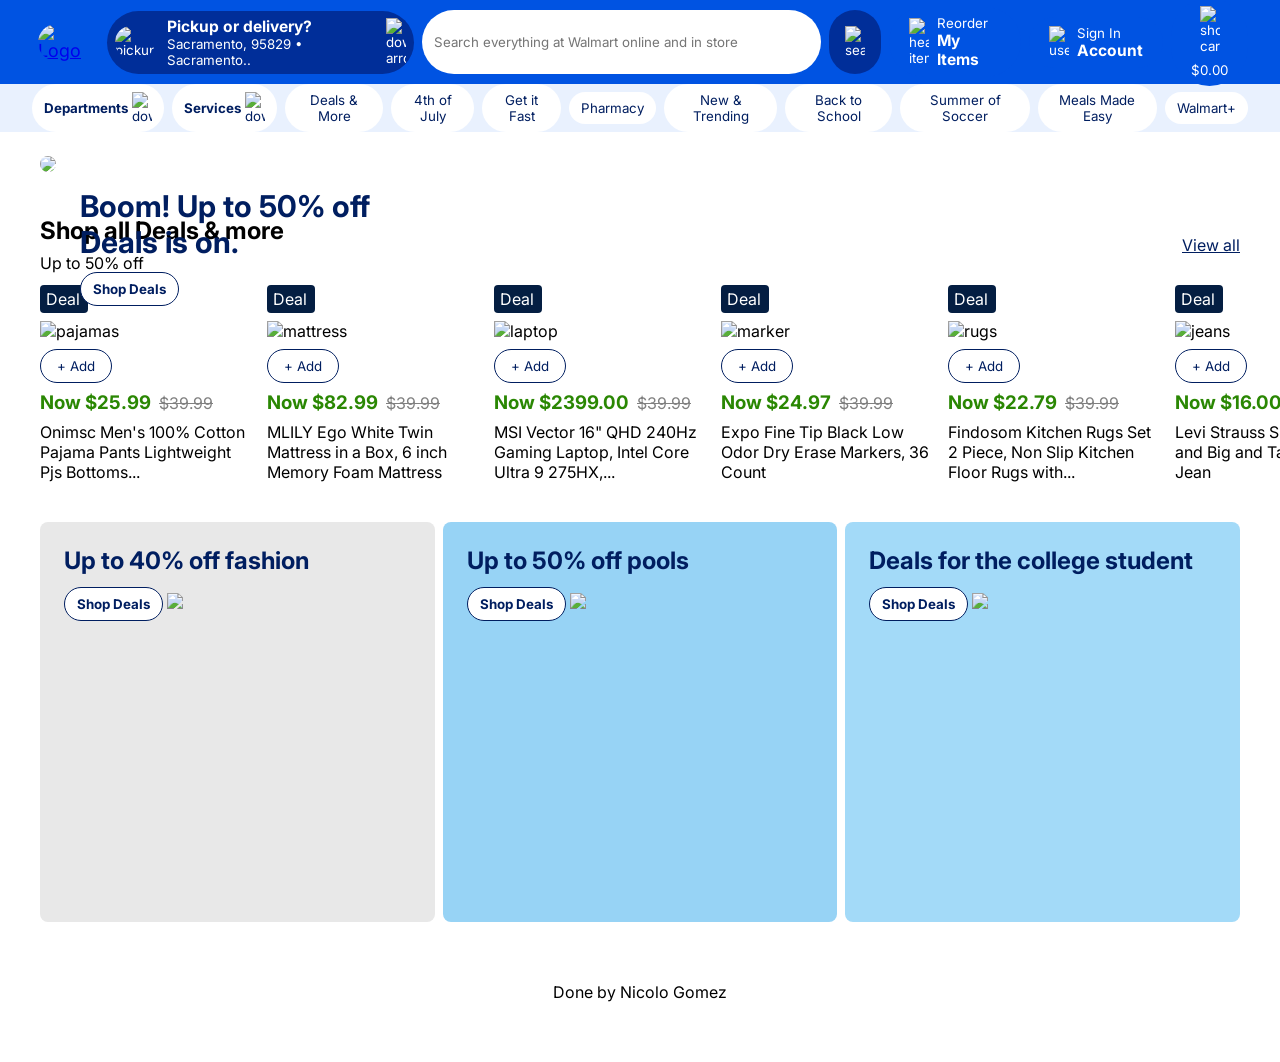
==== index.html @ cf4bde4d "walmart-rebuild-nicolo-gomez" ====
<!DOCTYPE html>
<html>
<head>

  <title>Walmart Exercise Nicolo Gomez</title>

  <link rel="preconnect" href="https://fonts.googleapis.com">
  <link rel="preconnect" href="https://fonts.gstatic.com" crossorigin>
  <link href="https://fonts.googleapis.com/css2?family=Inter:ital,opsz,wght@0,14..32,100..900;1,14..32,100..900&display=swap" rel="stylesheet">


  <link rel="stylesheet" href="styles.css">

</head>

<body>

  <header>

    <nav class="navbar">
      <a href="https://www.walmart.com/"><img class="logo" src="assets/spark-icon.svg" alt="Logo"></a>
      <button id="pickup"><img id="pickup-icon" src="assets/pickup.webp" alt="pickup"><div class="nav-actions-text"><h3>Pickup or delivery?</h3><p>Sacramento, 95829 • Sacramento..</p></div><img class="nav-actions-icons" src="assets/down-arrow.svg" alt="down-arrow"></button>
      <div class="search-bar">
        <input type="text" placeholder="Search everything at Walmart online and in store">
        <button class="nav-actions"><img class="nav-actions-icons" src="assets/search.svg" alt="search"></button>
      </div>
      <button class="nav-actions"><img class="nav-actions-icons" src="assets/heart-items.svg" alt="heart-items">
        <div class="nav-actions-text">Reorder<br><h3>My Items</h3>
        </div>
      </button>
      <button class="nav-actions"><img class="nav-actions-icons" src="assets/user.svg" alt="user">
        <div class="nav-actions-text">Sign In<br><h3>Account</h3>
        </div>
      </button>
      <button class="nav-actions" id="shop-cart"><img class="nav-actions-icons" src="assets/shopping-cart.svg" alt="shopping-cart">$0.00</button>
    </nav>

    <div class="category-nav">
      <button><strong>Departments</strong><img class="nav-actions-icons" src="assets/down-arrow-blue.svg" alt="down"></button>
      <button><strong>Services</strong><img class="nav-actions-icons" src="assets/down-arrow-blue.svg" alt="down"></button>
      <button>Deals & More</button>
      <button>4th of July</button>
      <button>Get it Fast</button>
      <button>Pharmacy</button>
      <button>New & Trending</button>
      <button>Back to School</button>
      <button>Summer of Soccer</button>
      <button>Meals Made Easy</button>
      <button>Walmart+</button>
    </div>

  </header>

  <main>
    <section class="hero">
      <img src="assets/hero-banner.jpg">
      <div class="hero-text">
        <h1>Boom! Up to 50% off Deals is on.</h1>
        <button><strong>Shop Deals</strong></button>
      </div>
    </section>

    <section class="products">

      <div class="products-header">
        <div>
          <h2>Shop all Deals & more</h2>
          <p>Up to 50% off</p>
        </div>
        <a href="#">View all</a>
      </div>

      <div class="product-list">

        <div class="product-card">
          <div class="deal-pill">Deal</div>
          <img src="assets/product-1.jpeg" alt="pajamas">
          <button>+ Add</button>
          <div class="price"><h3>Now $25.99</h3><p><s>$39.99</s></p></div>
          <p>Onimsc Men's 100% Cotton Pajama Pants Lightweight Pjs Bottoms...</p>
        </div>

        <div class="product-card">
          <div class="deal-pill">Deal</div>
          <img src="assets/product-2.jpeg" alt="mattress">
          <button>+ Add</button>
          <div class="price"><h3>Now $82.99</h3><p><s>$39.99</s></p></div>
          <p>MLILY Ego White Twin Mattress in a
          Box, 6 inch Memory Foam Mattress</p>
        </div>

        <div class="product-card">
          <div class="deal-pill">Deal</div>
          <img src="assets/product-3.png" alt="laptop">
          <button>+ Add</button>
          <div class="price"><h3>Now $2399.00</h3><p><s>$39.99</s></p></div>
          <p>MSI Vector 16" QHD 240Hz Gaming
          Laptop, Intel Core Ultra 9 275HX,...</p>
        </div>

        <div class="product-card">
          <div class="deal-pill">Deal</div>
          <img src="assets/product-4.jpeg" alt="marker">
          <button>+ Add</button>
          <div class="price"><h3>Now $24.97</h3><p><s>$39.99</s></p></div>
          <p>Expo Fine Tip Black Low Odor Dry
          Erase Markers, 36 Count</p>
        </div>

        <div class="product-card">
          <div class="deal-pill">Deal</div>
          <img src="assets/product-5.jpeg" alt="rugs">
          <button>+ Add</button>
          <div class="price"><h3>Now $22.79</h3><p><s>$39.99</s></p></div>
          <p>Findosom Kitchen Rugs Set 2 Piece,
          Non Slip Kitchen Floor Rugs with...</p>
        </div>

        <div class="product-card">
          <div class="deal-pill">Deal</div>
          <img src="assets/product-6.jpeg" alt="jeans">
          <button>+ Add</button>
          <div class="price"><h3>Now $16.00</h3><p><s>$39.99</s></p></div>
          <p>Levi Strauss Signature Men's and
          Big and Tall Carpenter Jean</p>
        </div>

      </div>

    </section>

    <section class="banners">
      <div id="fashion">
        <h1>Up to 40% off fashion</h1>
        <button><strong>Shop Deals</strong></button>
        <img src="assets/fashion.png">
      </div>
      <div id="pools">
        <h1>Up to 50% off pools</h1>
        <button><strong>Shop Deals</strong></button>
        <img src="assets/pool.png">
      </div>
      <div id="college">
        <h1>Deals for the college student</h1>
        <button><strong>Shop Deals</strong></button>
        <img src="assets/college.png">
      </div>
    </section>
  </main>

  <footer>
    <p>Done by Nicolo Gomez</p>
  </footer>


</body>

</html>
---- styles.css ----
* {
  margin: 0;
  padding: 0;
  box-sizing: border-box;
}

body, button, input {
  font-family: "Inter", sans-serif;
}

.navbar {
  width: 100%;
  height: 60px;
  background-color: #0053e2;
  display: flex;
  gap: 8px;
  align-items: center;
  padding: 42px 32px;
  justify-content: space-between;
  font-size: 18px;
}

.logo {
  width: 50px;
  padding: 6px 6px;
  border-radius: 999px;
}

.logo:hover {
  background-color: #001e60;
}

#pickup {
  display: flex;
  align-items: center;
  gap: 12px;
  color: white;
  background-color: #002e99;
  padding: 6px 8px;
  border-radius: 999px;
  border: none;
}

#pickup-icon {
  width: 40px;
  border-radius: 999px;
}

#pickup:hover {
  background-color: #001e60;
}

.nav-actions-icons {
  width: 20px;
}

.navbar .search-bar button {
  background-color: #002e99;
  padding: 16px 16px;
}

.search-bar {
  display: flex;
  width: 40%;
  gap: 8px;
}

.search-bar input {
  width: 100%;
  padding: 14px 12px;
  border-radius: 999px;
  border: none;
}

.nav-actions {
  display: flex;
  align-items: center;
  gap: 8px;
  color: white;
  background-color: #0053e2;
  padding: 8px 20px;
  border-radius: 999px;
  border: none;
}

.nav-actions:hover {
  background-color: #001e60;
}

.nav-actions-text {
 text-align: left;
}

#shop-cart {
  display: flex;
  flex-direction: column;
}

.category-nav {
  width: 100%;
  height: 24px;
  background-color: #e9f1fe;
  display: flex;
  gap: 8px;
  align-items: center;
  padding: 24px 32px;

}

.category-nav button {
  display: flex;
  align-items: center;
  gap: 4px;
  background-color: white;
  color: #001e60;
  text-decoration: none;
  padding: 8px 12px;
  border-radius: 999px;
  border: none;
}

.category-nav button:hover {
  border: 1px solid #001e60;
}

.hero {
  gap: 24px;
  position: relative;
  margin: 24px 40px;
}

.hero img {
  width: 100%;
  border-radius: 8px;
}

.hero-text {
  position: absolute;
  top: 32px;
  left: 40px;
  font-size: 20px;
  width: 30%;
  color: #001e60;
}

.hero-text h1 {
  margin-bottom: 12px;
}

.hero-text button {
  background-color: white;
  color: #001e60;
  text-decoration: none;
  padding: 8px 12px;
  border-radius: 999px;
  border: 1px solid #001e60;
}

.hero-text button:hover {
  border: 2px solid #001e60;
}

.products {
  margin: 40px 40px;
}

.products-header {
  display: flex;
  align-items: center;
  justify-content: space-between;
  margin-bottom: 12px;
}
.products-header h2 {
  margin-bottom: 8px;
}

.products-header a {
  color: #001e60;
}

.product-list {
  display: grid;
  align-items: center;
  grid-template-columns: repeat(6, 1fr);
  gap: 12px;
  justify-content: space-between;
}

.product-card {
  display: flex;
  flex-direction: column;
  gap: 8px;
  border: 0px solid black;
}

.product-card img {
  width: 215px;
}

.product-card button {
  background-color: white;
  color: #001e60;
  text-decoration: none;
  padding: 8px 12px;
  border-radius: 999px;
  border: 1px solid #001e60;
  width: 72px;
}

.product-card button:hover {
  border: 2px solid #001e60;
}

.product-card h3 {
  color: #2a8703;
}

.price {
  display: flex;
  align-items: center;
  gap: 8px;
}

.price p {
  color: gray;
}

.deal-pill {
  background-color: #041e42;
  color: white;
  padding: 4px 6px;
  border-radius: 4px;
  width: 48px;
}

.banners {
  display: flex;
  align-items: center;
  gap: 8px;
  justify-content: space-between;
  margin: 24px 40px;
}

.banners div {
  width: 440px;
  padding: 24px 24px;
  border-radius: 8px;
  background-color: lightblue;
  height: 400px;
}

.banners div h1 {
  color: #001e60;
  margin-bottom: 12px;
}

.banners button {
  background-color: white;
  color: #001e60;
  text-decoration: none;
  padding: 8px 12px;
  border-radius: 999px;
  border: 1px solid #001e60;
}

.banners button:hover {
  border: 2px solid #001e60;
}

.banners img {
  width: 380px;
}

#fashion {
  background-color: #e8e8e8;
}

#pools {
  background-color: #97d3f5;
}

#college {
  background-color: #a3daf8;
}


footer p {
  text-align: center;
  margin: 60px;
}
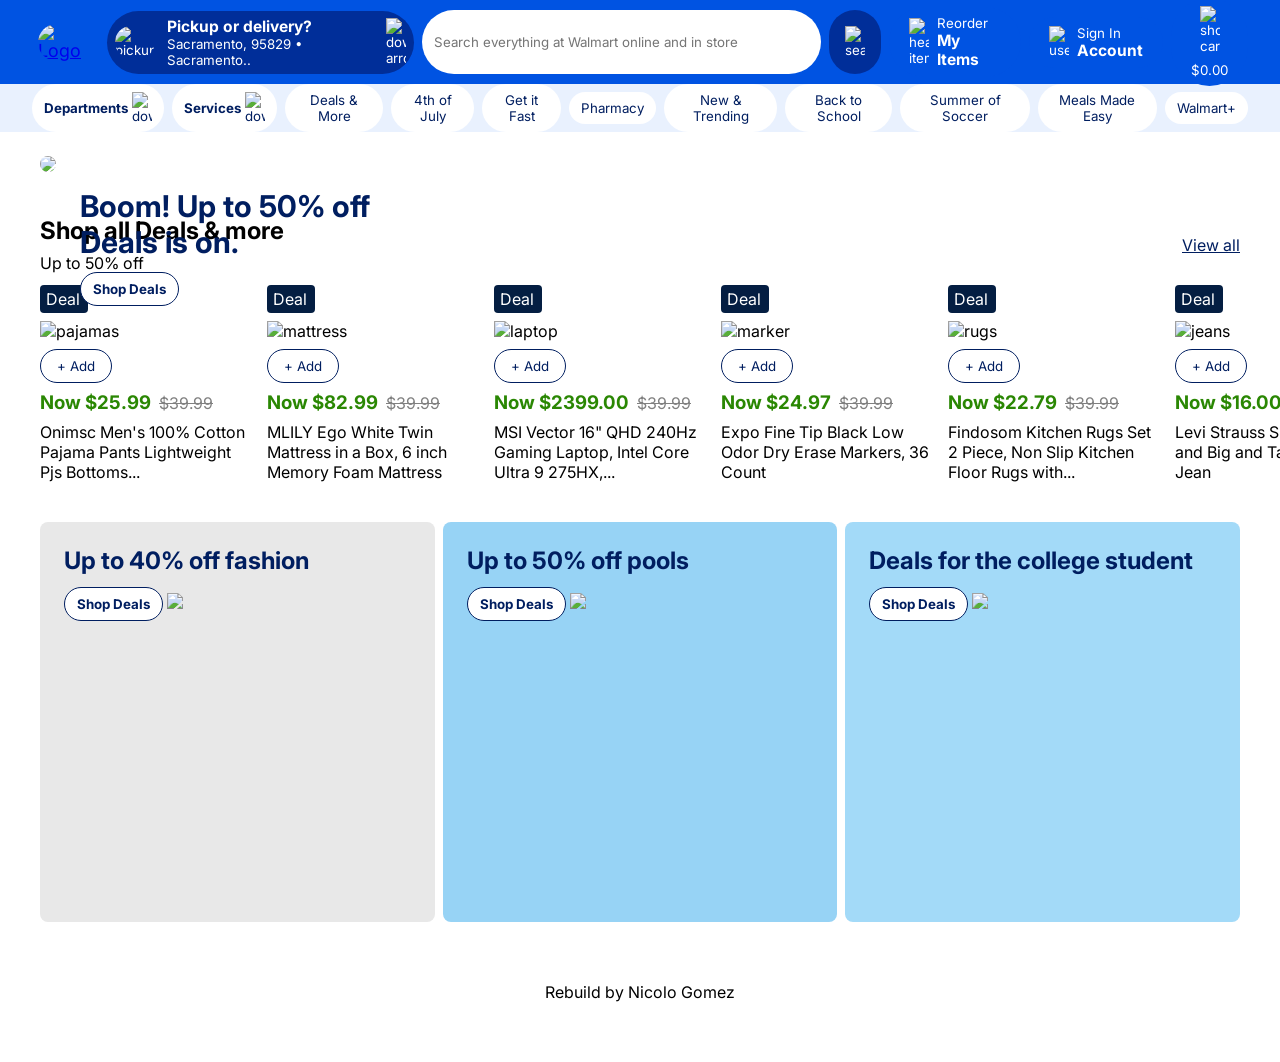
==== commit b4e6d903: "walmart-rebuild" ====
--- a/index.html
+++ b/index.html
@@ -1,4 +1,3 @@
-
 <!DOCTYPE html>
 <html>
 <head>
@@ -150,7 +149,7 @@
   </main>
 
   <footer>
-    <p>Done by Nicolo Gomez</p>
+    <p>Rebuild by Nicolo Gomez</p>
   </footer>
 
 
